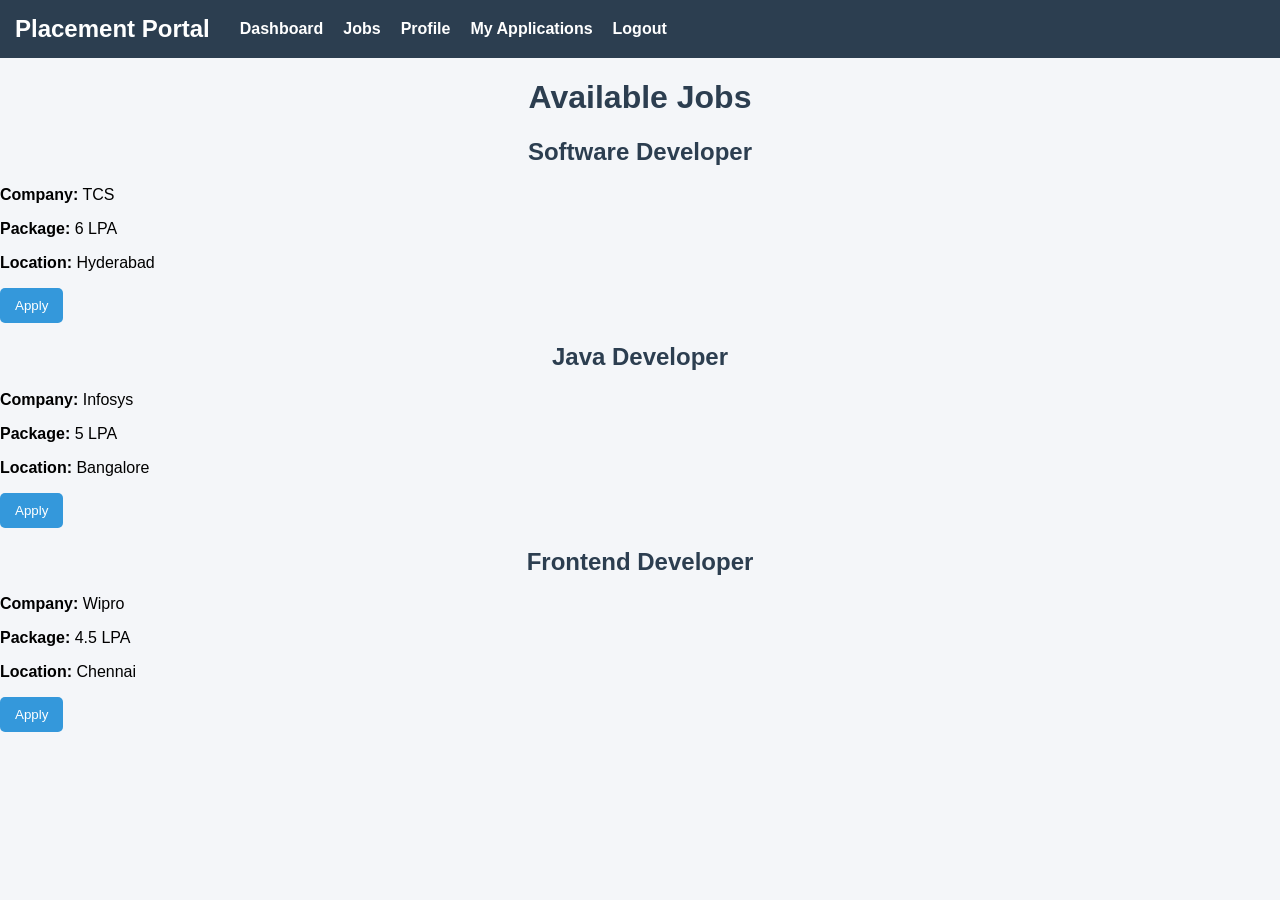
==== src/main/resources/static/job-search.html @ d1b9c62a "Initial placement portal project" ====
<!DOCTYPE html>
<html>

<head>

    <title>Job Search</title>

    <link rel="stylesheet" href="style.css">

</head>


<body>


<nav>

    <h2>Placement Portal</h2>

    <a href="student-dashboard.html">Dashboard</a>
    <a href="job-search.html">Jobs</a>
    <a href="profile.html">Profile</a>
    <a href="my-applications.html">My Applications</a>

    <a href="index.html">Logout</a>

</nav>



<h1>Available Jobs</h1>


<div id="jobsContainer" class="jobs">

</div>



<script>


    let jobs = [

        {
            id:1,
            role:"Software Developer",
            company:"TCS",
            package:"6 LPA",
            location:"Hyderabad"
        },


        {
            id:2,
            role:"Java Developer",
            company:"Infosys",
            package:"5 LPA",
            location:"Bangalore"
        },


        {
            id:3,
            role:"Frontend Developer",
            company:"Wipro",
            package:"4.5 LPA",
            location:"Chennai"
        }

    ];



    let container = document.getElementById("jobsContainer");



    jobs.forEach(job => {


        container.innerHTML += `


    <div class="job-card">


        <h2>${job.role}</h2>


        <p><b>Company:</b> ${job.company}</p>


        <p><b>Package:</b> ${job.package}</p>


        <p><b>Location:</b> ${job.location}</p>



        <button onclick="applyJob(${job.id})">

            Apply

        </button>


    </div>


    `;


    });





    function applyJob(jobId){


        let selectedJob = jobs.find(job => job.id === jobId);



        let email = localStorage.getItem("email");



        fetch('/api/applications/apply',{


            method:"POST",


            headers:{


                "Content-Type":"application/json"


            },


            body:JSON.stringify({


                studentEmail: email,


                jobTitle: selectedJob.role,


                companyName: selectedJob.company,


                status:"Applied"


            })


        })



            .then(response => response.json())


            .then(data => {


                alert("Job Applied Successfully");


            })


            .catch(error => {


                console.log(error);


            });



    }



</script>



</body>

</html>
---- src/main/resources/static/style.css ----
/* General Page */

body {
    font-family: Arial, sans-serif;
    background-color: #f4f6f9;
    margin: 0;
    padding: 0;
}

/* Navigation Bar */

nav {
    background-color: #2c3e50;
    padding: 15px;
    display: flex;
    align-items: center;
}

nav h2 {
    color: white;
    margin: 0;
    margin-right: 30px;
}

nav a {
    color: white;
    text-decoration: none;
    margin-right: 20px;
    font-weight: bold;
}

nav a:hover {
    color: #f1c40f;
}

/* Forms */

.profile-box {
    width: 450px;
    margin: 30px auto;
    background: white;
    padding: 25px;
    border-radius: 10px;
    box-shadow: 0px 0px 10px lightgray;
}

.profile-box h2 {
    text-align: center;
    margin-bottom: 20px;
}

label {
    font-weight: bold;
}

input {
    width: 100%;
    padding: 10px;
    margin-top: 5px;
    margin-bottom: 15px;
    border: 1px solid #ccc;
    border-radius: 5px;
    box-sizing: border-box;
}

button {
    background-color: #3498db;
    color: white;
    border: none;
    padding: 10px 15px;
    margin-right: 10px;
    border-radius: 5px;
    cursor: pointer;
}

button:hover {
    background-color: #2980b9;
}

/* Dashboard Cards */

.card-container {
    display: flex;
    justify-content: center;
    gap: 20px;
    margin: 30px;
    flex-wrap: wrap;
}

.card {
    width: 220px;
    background: white;
    padding: 20px;
    text-align: center;
    border-radius: 10px;
    box-shadow: 0px 0px 10px lightgray;
}

.card h3 {
    margin: 0;
    color: #2c3e50;
}

.card p {
    font-size: 24px;
    font-weight: bold;
    color: #3498db;
}

/* Tables */

table {
    width: 90%;
    margin: 20px auto;
    border-collapse: collapse;
    background: white;
}

table th {
    background-color: #2c3e50;
    color: white;
    padding: 12px;
}

table td {
    padding: 10px;
    border: 1px solid #ddd;
    text-align: center;
}

table tr:nth-child(even) {
    background-color: #f2f2f2;
}

/* Search Box */

.search-box {
    width: 60%;
    margin: 20px auto;
    text-align: center;
}

/* Headings */

h1, h2, h3 {
    text-align: center;
    color: #2c3e50;
}

/* Responsive Design */

@media screen and (max-width: 768px) {

    .profile-box {
        width: 90%;
    }

    .card-container {
        flex-direction: column;
        align-items: center;
    }

    table {
        width: 100%;
    }
}
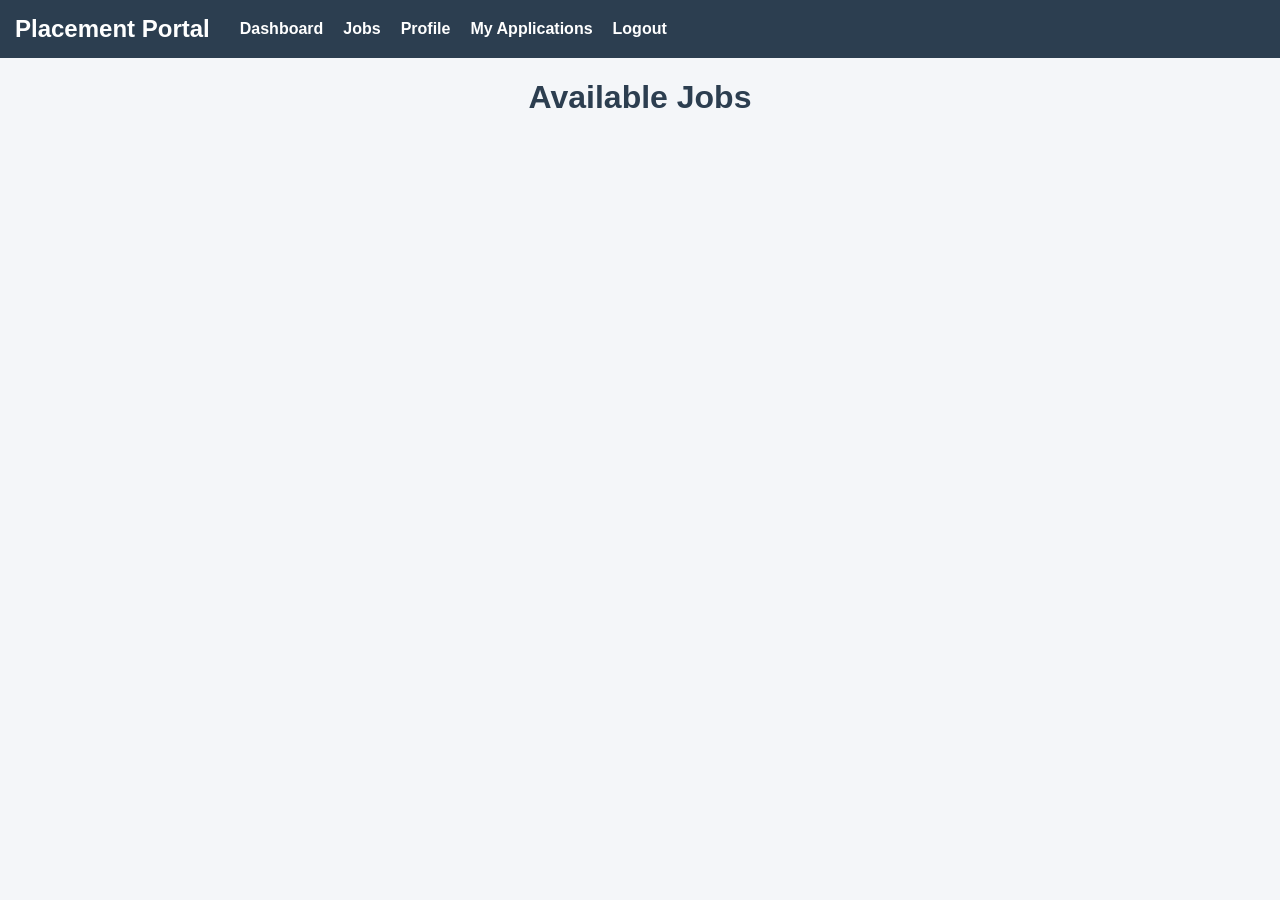
==== commit 7643afcd: "Display jobs from database" ====
--- a/src/main/resources/static/job-search.html
+++ b/src/main/resources/static/job-search.html
@@ -1,200 +1,90 @@
-<!DOCTYPE html>
-<html>
+<!DOCTYPE html><html><head>
+    <title>Job Search</title>
+    <link rel="stylesheet" href="style.css">
+</head><body><nav>
+    <h2>Placement Portal</h2><a href="student-dashboard.html">Dashboard</a>
+<a href="job-search.html">Jobs</a>
+<a href="profile.html">Profile</a>
+<a href="my-applications.html">My Applications</a>
+<a href="index.html">Logout</a>
 
-<head>
+</nav><h1>Available Jobs</h1><div id="jobsContainer" class="jobs">
+</div><script>
 
-    <title>Job Search</title>
+let container = document.getElementById("jobsContainer");
+let jobs = [];
 
-    <link rel="stylesheet" href="style.css">
+fetch('/api/jobs')
+    .then(response => response.json())
+    .then(data => {
 
-</head>
+        jobs = data;
 
+        data.forEach(job => {
 
-<body>
+            container.innerHTML += `
 
+            <div class="job-card">
 
-<nav>
+                <h2>${job.jobTitle}</h2>
 
-    <h2>Placement Portal</h2>
+                <p><b>Company:</b> ${job.companyName}</p>
 
-    <a href="student-dashboard.html">Dashboard</a>
-    <a href="job-search.html">Jobs</a>
-    <a href="profile.html">Profile</a>
-    <a href="my-applications.html">My Applications</a>
+                <p><b>Salary:</b> ${job.salary}</p>
 
-    <a href="index.html">Logout</a>
+                <p><b>Location:</b> ${job.location}</p>
 
-</nav>
+                <button onclick="applyJob(${job.id})">
+                    Apply
+                </button>
 
+            </div>
 
+            `;
+        });
+    })
+    .catch(error => {
+        console.log(error);
+    });
 
-<h1>Available Jobs</h1>
+function applyJob(jobId) {
 
+    let selectedJob = jobs.find(job => job.id === jobId);
 
-<div id="jobsContainer" class="jobs">
+    let email = localStorage.getItem("email");
 
-</div>
+    fetch('/api/applications/apply', {
 
+        method: "POST",
 
-
-<script>
-
-
-    let jobs = [
-
-        {
-            id:1,
-            role:"Software Developer",
-            company:"TCS",
-            package:"6 LPA",
-            location:"Hyderabad"
+        headers: {
+            "Content-Type": "application/json"
         },
 
+        body: JSON.stringify({
 
-        {
-            id:2,
-            role:"Java Developer",
-            company:"Infosys",
-            package:"5 LPA",
-            location:"Bangalore"
-        },
-
-
-        {
-            id:3,
-            role:"Frontend Developer",
-            company:"Wipro",
-            package:"4.5 LPA",
-            location:"Chennai"
-        }
-
-    ];
-
-
-
-    let container = document.getElementById("jobsContainer");
-
-
-
-    jobs.forEach(job => {
-
-
-        container.innerHTML += `
-
-
-    <div class="job-card">
-
-
-        <h2>${job.role}</h2>
-
-
-        <p><b>Company:</b> ${job.company}</p>
-
-
-        <p><b>Package:</b> ${job.package}</p>
-
-
-        <p><b>Location:</b> ${job.location}</p>
-
-
-
-        <button onclick="applyJob(${job.id})">
-
-            Apply
-
-        </button>
-
-
-    </div>
-
-
-    `;
-
-
-    });
-
-
-
-
-
-    function applyJob(jobId){
-
-
-        let selectedJob = jobs.find(job => job.id === jobId);
-
-
-
-        let email = localStorage.getItem("email");
-
-
-
-        fetch('/api/applications/apply',{
-
-
-            method:"POST",
-
-
-            headers:{
-
-
-                "Content-Type":"application/json"
-
-
-            },
-
-
-            body:JSON.stringify({
-
-
-                studentEmail: email,
-
-
-                jobTitle: selectedJob.role,
-
-
-                companyName: selectedJob.company,
-
-
-                status:"Applied"
-
-
-            })
-
+            studentEmail: email,
+            jobTitle: selectedJob.jobTitle,
+            companyName: selectedJob.companyName,
+            status: "Applied"
 
         })
 
+    })
 
+    .then(response => response.json())
+    .then(data => {
 
-            .then(response => response.json())
+        alert("Job Applied Successfully");
 
+    })
 
-            .then(data => {
+    .catch(error => {
 
+        console.log(error);
 
-                alert("Job Applied Successfully");
+    });
+}
 
-
-            })
-
-
-            .catch(error => {
-
-
-                console.log(error);
-
-
-            });
-
-
-
-    }
-
-
-
-</script>
-
-
-
-</body>
-
+</script></body>
 </html>
